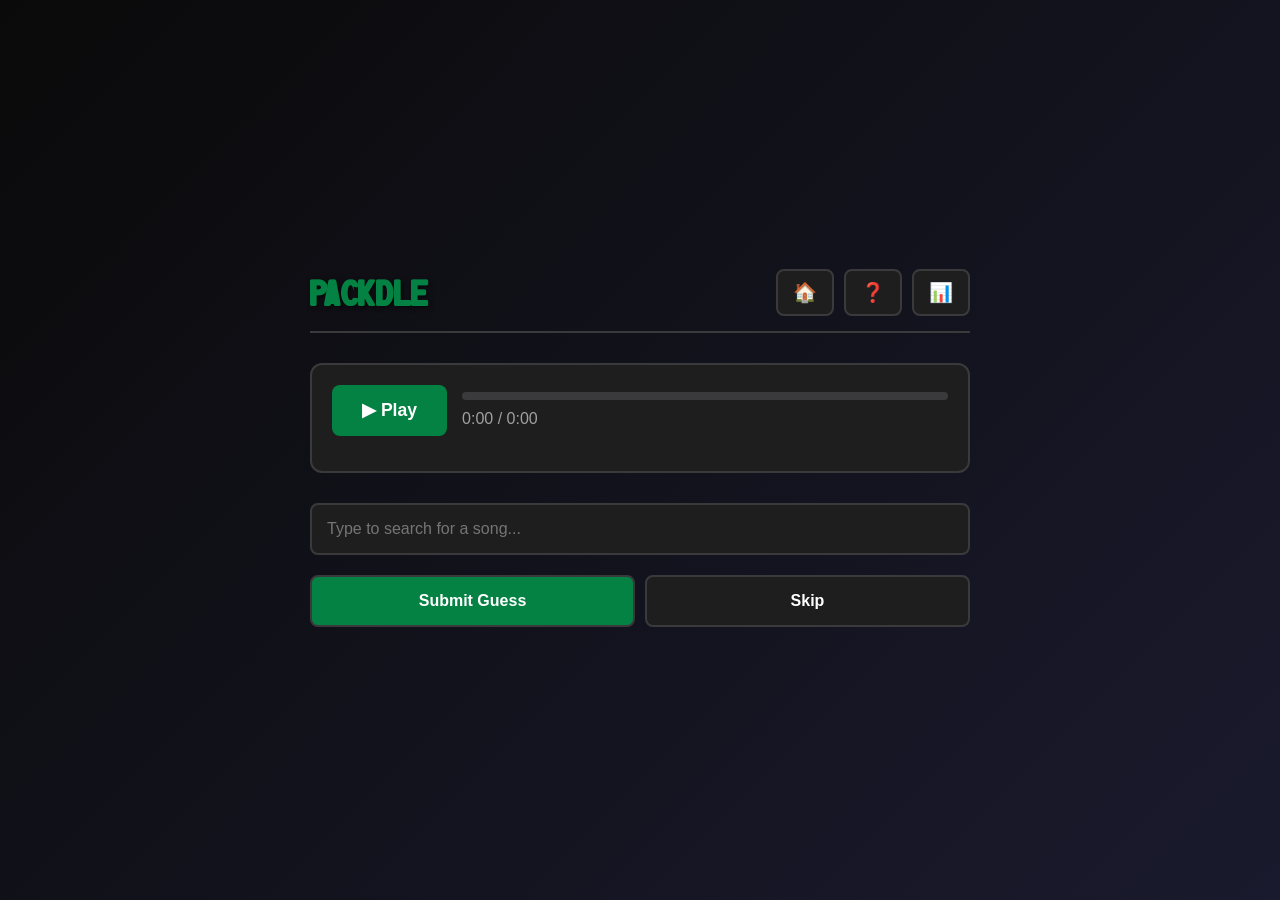
==== game.html @ 5675d1b6 "test" ====
<!DOCTYPE html>
<html lang="en">
<head>
    <meta charset="UTF-8">
    <meta name="viewport" content="width=device-width, initial-scale=1.0">
    <title>Packdle - Play</title>
    <link rel="stylesheet" href="styles.css">
</head>
<body>
    <div class="game-container">
        <div class="game-header">
            <h1 class="game-title">PACKDLE</h1>
            <div class="header-buttons">
                <button class="icon-button" id="homeBtn" title="Home">🏠</button>
                <button class="icon-button" id="helpBtn" title="Help">❓</button>
                <button class="icon-button" id="statsBtn" title="Stats">📊</button>
            </div>
        </div>

        <div class="audio-player-container">
            <div class="audio-controls">
                <button class="play-button" id="playBtn">▶ Play</button>
                <div class="progress-info">
                    <div class="progress-bar">
                        <div class="progress-segments" id="progressSegments"></div>
                        <div class="progress-fill" id="progressFill"></div>
                    </div>
                    <span id="timeDisplay">0:00 / 0:00</span>
                </div>
            </div>
            <div id="playerContainer"></div>
        </div>

        <div class="attempts-container" id="attemptsContainer">
            <!-- Attempt tiles will be dynamically added here -->
        </div>

        <div class="guess-input-container">
            <input 
                type="text" 
                class="guess-input" 
                id="guessInput" 
                placeholder="Type to search for a song..."
                autocomplete="off"
            >
            <div class="autocomplete-dropdown" id="autocompleteDropdown"></div>
        </div>

        <div class="game-buttons">
            <button class="submit-button" id="submitBtn">Submit Guess</button>
            <button class="skip-button" id="skipBtn">Skip</button>
        </div>
    </div>

    <!-- Help Modal -->
    <div class="modal" id="helpModal">
        <div class="modal-content">
            <div class="modal-header">
                <h2 class="modal-title">How to Play</h2>
                <button class="close-button" id="closeHelp">×</button>
            </div>
            <div class="modal-body">
                <p>Listen to the intro of a DK64-converted song and guess the game and song name!</p>
                
                <h3>Rules</h3>
                <p>• You have 6 attempts to guess the correct song</p>
                <p>• Each wrong or skipped guess unlocks more of the song</p>
                <p>• Playback lengths: 1s, 2s, 4s, 7s, 11s, 16s</p>
                <p>• Type to search through the song list</p>
                
                <h3>Feedback Colors</h3>
                <p>🟩 Green = Correct song!</p>
                <p>🟨 Yellow = Right game, wrong song</p>
                <p>🟥 Red = Wrong game and song</p>
                <p>⬜ White = Skipped</p>
                
                <h3>Modes</h3>
                <p>📅 <strong>Daily Challenge:</strong> One puzzle per day, same for everyone</p>
                <p>🎲 <strong>Random Game:</strong> Unlimited random puzzles</p>
                
                <p style="margin-top: 20px; font-size: 0.9rem; color: var(--text-muted);">
                    Songs from the <a href="https://github.com/theballaam96/candys-shop" target="_blank" style="color: var(--donk-green);">Candy's Shop</a> DK64 music library
                </p>
            </div>
        </div>
    </div>

    <!-- Stats Modal -->
    <div class="modal" id="statsModal">
        <div class="modal-content">
            <div class="modal-header">
                <h2 class="modal-title">Statistics</h2>
                <button class="close-button" id="closeStats">×</button>
            </div>
            <div class="modal-body">
                <div class="stats-grid">
                    <div class="stat-card">
                        <div class="stat-value" id="gamesPlayed">0</div>
                        <div class="stat-label">Played</div>
                    </div>
                    <div class="stat-card">
                        <div class="stat-value" id="winRate">0</div>
                        <div class="stat-label">Win %</div>
                    </div>
                    <div class="stat-card">
                        <div class="stat-value" id="currentStreak">0</div>
                        <div class="stat-label">Current Streak</div>
                    </div>
                    <div class="stat-card">
                        <div class="stat-value" id="maxStreak">0</div>
                        <div class="stat-label">Max Streak</div>
                    </div>
                </div>
            </div>
        </div>
    </div>

    <!-- Game Over Modal -->
    <div class="modal" id="gameOverModal">
        <div class="modal-content">
            <div class="modal-header">
                <h2 class="modal-title" id="gameOverTitle">Game Over</h2>
                <button class="close-button" id="closeGameOver">×</button>
            </div>
            <div class="modal-body">
                <p id="gameOverMessage"></p>
                <h3 style="margin-top: 20px;">The song was:</h3>
                <p id="correctAnswer" style="font-size: 1.2rem; color: var(--donk-green); font-weight: bold;"></p>
                <button class="share-button" id="listenFullBtn" style="background: var(--card-bg); margin-top: 10px;">🎵 Listen to Full Song</button>
                <button class="share-button" id="shareBtn">Share Results</button>
                <button class="share-button" id="newGameBtn" style="background: var(--card-bg); margin-top: 10px;">New Random Game</button>
            </div>
        </div>
    </div>

    <script src="game.js"></script>
</body>
</html>
---- styles.css ----
@font-face {
    font-family: 'Jumpman';
    src: url('Jumpman.ttf') format('truetype');
    font-weight: normal;
    font-style: normal;
}

:root {
    --bg-color: #121213;
    --card-bg: #1e1e1f;
    --text-color: #ffffff;
    --text-muted: #a0a0a0;
    --donk-green: #048243;
    --correct: #538d4e;
    --present: #b59f3b;
    --absent: #3a3a3c;
    --border: #3a3a3c;
    --hover: #2a2a2b;
}

* {
    margin: 0;
    padding: 0;
    box-sizing: border-box;
}

body {
    font-family: 'Arial', sans-serif;
    background: linear-gradient(135deg, #0a0a0a 0%, #1a1a2e 100%);
    background-attachment: fixed;
    color: var(--text-color);
    min-height: 100vh;
    display: flex;
    justify-content: center;
    align-items: center;
}

.container {
    max-width: 600px;
    width: 100%;
    padding: 20px;
}

.title {
    font-family: 'Jumpman', sans-serif;
    font-size: 4rem;
    text-align: center;
    color: var(--donk-green);
    text-shadow: 2px 2px 4px rgba(0, 0, 0, 0.5);
    margin-bottom: 10px;
}

.subtitle {
    text-align: center;
    color: var(--text-muted);
    font-size: 1.1rem;
    margin-bottom: 40px;
}

.modes-grid {
    display: grid;
    grid-template-columns: repeat(auto-fit, minmax(200px, 1fr));
    gap: 20px;
    margin-bottom: 40px;
}

.mode-card {
    background: var(--card-bg);
    border: 2px solid var(--border);
    border-radius: 12px;
    padding: 30px 20px;
    text-align: center;
    text-decoration: none;
    color: var(--text-color);
    transition: all 0.3s ease;
    cursor: pointer;
}

.mode-card:hover {
    background: var(--hover);
    border-color: var(--donk-green);
    transform: translateY(-5px);
    box-shadow: 0 5px 20px rgba(4, 130, 67, 0.3);
}

.mode-icon {
    font-size: 3rem;
    display: block;
    margin-bottom: 15px;
}

.mode-card h2 {
    font-size: 1.5rem;
    margin-bottom: 10px;
    color: var(--donk-green);
}

.mode-card p {
    color: var(--text-muted);
    font-size: 0.9rem;
}

.footer {
    text-align: center;
    color: var(--text-muted);
    font-size: 0.9rem;
}

.footer a {
    color: var(--donk-green);
    text-decoration: none;
}

.footer a:hover {
    text-decoration: underline;
}

/* Game Page Styles */
.game-container {
    max-width: 700px;
    width: 100%;
    padding: 20px;
    margin: 0 auto;
}

.game-header {
    display: flex;
    justify-content: space-between;
    align-items: center;
    margin-bottom: 30px;
    padding: 15px 0;
    border-bottom: 2px solid var(--border);
}

.game-title {
    font-family: 'Jumpman', sans-serif;
    font-size: 2.5rem;
    color: var(--donk-green);
    text-shadow: 2px 2px 4px rgba(0, 0, 0, 0.5);
}

.header-buttons {
    display: flex;
    gap: 10px;
}

.icon-button {
    background: var(--card-bg);
    border: 2px solid var(--border);
    color: var(--text-color);
    padding: 10px 15px;
    border-radius: 8px;
    cursor: pointer;
    font-size: 1.2rem;
    transition: all 0.2s ease;
}

.icon-button:hover {
    background: var(--hover);
    border-color: var(--donk-green);
}

.audio-player-container {
    background: var(--card-bg);
    border: 2px solid var(--border);
    border-radius: 12px;
    padding: 20px;
    margin-bottom: 30px;
}

.audio-controls {
    display: flex;
    align-items: center;
    gap: 15px;
    margin-bottom: 15px;
}

.play-button {
    background: var(--donk-green);
    border: none;
    color: var(--text-color);
    padding: 15px 30px;
    border-radius: 8px;
    cursor: pointer;
    font-size: 1.1rem;
    font-weight: bold;
    transition: all 0.2s ease;
}

.play-button:hover {
    background: #05a855;
    transform: scale(1.05);
}

.play-button:disabled {
    background: var(--absent);
    cursor: not-allowed;
    transform: none;
}

.progress-info {
    flex: 1;
    color: var(--text-muted);
}

.progress-bar {
    width: 100%;
    height: 8px;
    background: var(--absent);
    border-radius: 4px;
    overflow: hidden;
    margin-bottom: 10px;
    position: relative;
}

.progress-fill {
    height: 100%;
    background: var(--donk-green);
    width: 0%;
    transition: width 0.1s linear;
    position: relative;
    z-index: 2;
}

.progress-segments {
    position: absolute;
    top: 0;
    left: 0;
    width: 100%;
    height: 100%;
    display: flex;
    z-index: 1;
}

.progress-segment {
    height: 100%;
    border-right: 2px solid var(--bg-color);
    box-sizing: border-box;
}

.progress-segment.unlocked {
    background: rgba(4, 130, 67, 0.3);
}

.progress-segment.locked {
    background: transparent;
}

.attempts-container {
    margin-bottom: 30px;
}

.attempt-tile {
    background: var(--card-bg);
    border: 2px solid var(--border);
    border-radius: 8px;
    padding: 12px 15px;
    margin-bottom: 10px;
    display: flex;
    align-items: center;
    gap: 10px;
}

.attempt-number {
    font-weight: bold;
    color: var(--text-muted);
    width: 30px;
}

.attempt-guess {
    flex: 1;
    color: var(--text-color);
}

.attempt-result {
    font-size: 1.2rem;
}

.attempt-tile.correct {
    background: var(--correct);
    border-color: var(--correct);
}

.attempt-tile.present {
    background: var(--present);
    border-color: var(--present);
}

.attempt-tile.incorrect {
    background: var(--absent);
    border-color: var(--absent);
}

.attempt-tile.skipped {
    background: var(--hover);
    border-color: var(--border);
}

.guess-input-container {
    position: relative;
    margin-bottom: 20px;
}

.guess-input {
    width: 100%;
    padding: 15px;
    background: var(--card-bg);
    border: 2px solid var(--border);
    border-radius: 8px;
    color: var(--text-color);
    font-size: 1rem;
}

.guess-input:focus {
    outline: none;
    border-color: var(--donk-green);
}

.autocomplete-dropdown {
    position: absolute;
    top: 100%;
    left: 0;
    right: 0;
    background: var(--card-bg);
    border: 2px solid var(--border);
    border-top: none;
    border-radius: 0 0 8px 8px;
    max-height: 200px;
    overflow-y: auto;
    z-index: 1000;
    display: none;
}

.autocomplete-dropdown.show {
    display: block;
}

.autocomplete-item {
    padding: 12px 15px;
    cursor: pointer;
    border-bottom: 1px solid var(--border);
}

.autocomplete-item:hover,
.autocomplete-item.selected {
    background: var(--hover);
}

.autocomplete-item:last-child {
    border-bottom: none;
}

.game-buttons {
    display: flex;
    gap: 10px;
    margin-bottom: 20px;
}

.submit-button,
.skip-button {
    flex: 1;
    padding: 15px;
    border: 2px solid var(--border);
    border-radius: 8px;
    font-size: 1rem;
    font-weight: bold;
    cursor: pointer;
    transition: all 0.2s ease;
}

.submit-button {
    background: var(--donk-green);
    color: var(--text-color);
}

.submit-button:hover {
    background: #05a855;
}

.submit-button:disabled {
    background: var(--absent);
    cursor: not-allowed;
}

.skip-button {
    background: var(--card-bg);
    color: var(--text-color);
}

.skip-button:hover {
    background: var(--hover);
}

/* Modal Styles */
.modal {
    display: none;
    position: fixed;
    top: 0;
    left: 0;
    width: 100%;
    height: 100%;
    background: rgba(0, 0, 0, 0.8);
    z-index: 2000;
    justify-content: center;
    align-items: center;
}

.modal.show {
    display: flex;
}

.modal-content {
    background: var(--card-bg);
    border: 2px solid var(--border);
    border-radius: 12px;
    padding: 30px;
    max-width: 500px;
    width: 90%;
    max-height: 80vh;
    overflow-y: auto;
}

.modal-header {
    display: flex;
    justify-content: space-between;
    align-items: center;
    margin-bottom: 20px;
}

.modal-title {
    font-size: 1.8rem;
    color: var(--donk-green);
}

.close-button {
    background: none;
    border: none;
    color: var(--text-color);
    font-size: 2rem;
    cursor: pointer;
    padding: 0;
    width: 30px;
    height: 30px;
    line-height: 1;
}

.modal-body {
    color: var(--text-color);
}

.modal-body p {
    margin-bottom: 15px;
    line-height: 1.6;
}

.modal-body h3 {
    color: var(--donk-green);
    margin: 20px 0 10px;
}

.stats-grid {
    display: grid;
    grid-template-columns: repeat(2, 1fr);
    gap: 15px;
    margin: 20px 0;
}

.stat-card {
    background: var(--hover);
    padding: 20px;
    border-radius: 8px;
    text-align: center;
}

.stat-value {
    font-size: 2rem;
    font-weight: bold;
    color: var(--donk-green);
}

.stat-label {
    color: var(--text-muted);
    font-size: 0.9rem;
    margin-top: 5px;
}

.share-button {
    width: 100%;
    padding: 15px;
    background: var(--donk-green);
    color: var(--text-color);
    border: none;
    border-radius: 8px;
    font-size: 1rem;
    font-weight: bold;
    cursor: pointer;
    margin-top: 20px;
}

.share-button:hover {
    background: #05a855;
}

@keyframes slideIn {
    from {
        opacity: 0;
        transform: translateY(-20px);
    }
    to {
        opacity: 1;
        transform: translateY(0);
    }
}

.attempt-tile {
    animation: slideIn 0.3s ease;
}

/* Responsive */
@media (max-width: 600px) {
    .title {
        font-size: 3rem;
    }
    
    .game-title {
        font-size: 2rem;
    }
    
    .modes-grid {
        grid-template-columns: 1fr;
    }
}
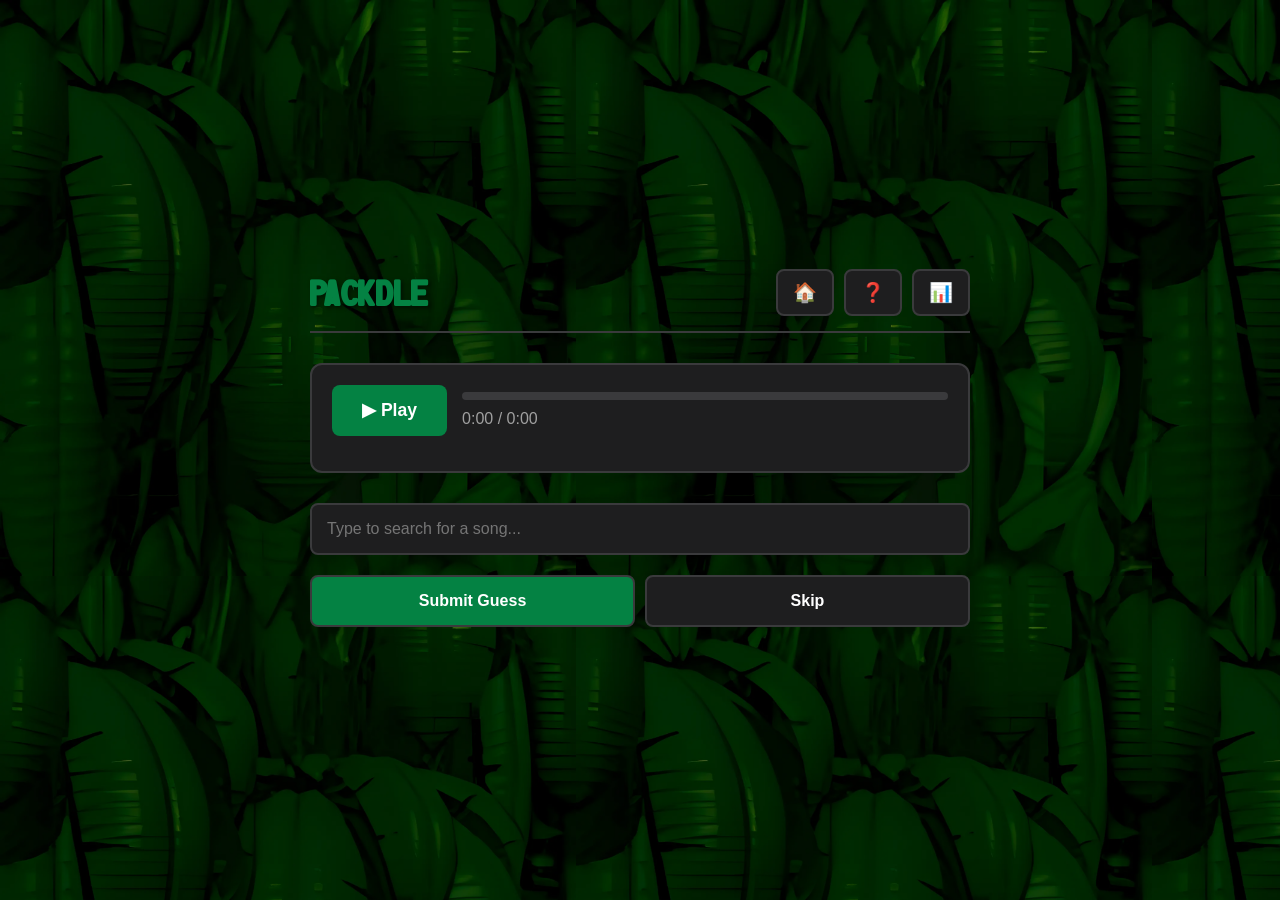
==== commit 85695fde: "background" ====
--- a/game.html
+++ b/game.html
@@ -71,8 +71,7 @@
                 <h3>Feedback Colors</h3>
                 <p>🟩 Green = Correct song!</p>
                 <p>🟨 Yellow = Right game, wrong song</p>
-                <p>🟥 Red = Wrong game and song</p>
-                <p>⬜ White = Skipped</p>
+                <p>⬛ Gray = Wrong game and song</p>
                 
                 <h3>Modes</h3>
                 <p>📅 <strong>Daily Challenge:</strong> One puzzle per day, same for everyone</p>
--- a/styles.css
+++ b/styles.css
@@ -26,8 +26,11 @@
 
 body {
     font-family: 'Arial', sans-serif;
-    background: linear-gradient(135deg, #0a0a0a 0%, #1a1a2e 100%);
-    background-attachment: fixed;
+    background: linear-gradient(0deg, var(--donk-green) 0%, var(--donk-green) 100%);
+    background-image: linear-gradient(rgba(0, 0, 0, 0.4), rgba(0, 0, 0, 0.4)), url('bgfinal.webp');
+    background-repeat: repeat;
+    background-attachment: scroll;
+    background-size: 45%;
     color: var(--text-color);
     min-height: 100vh;
     display: flex;
